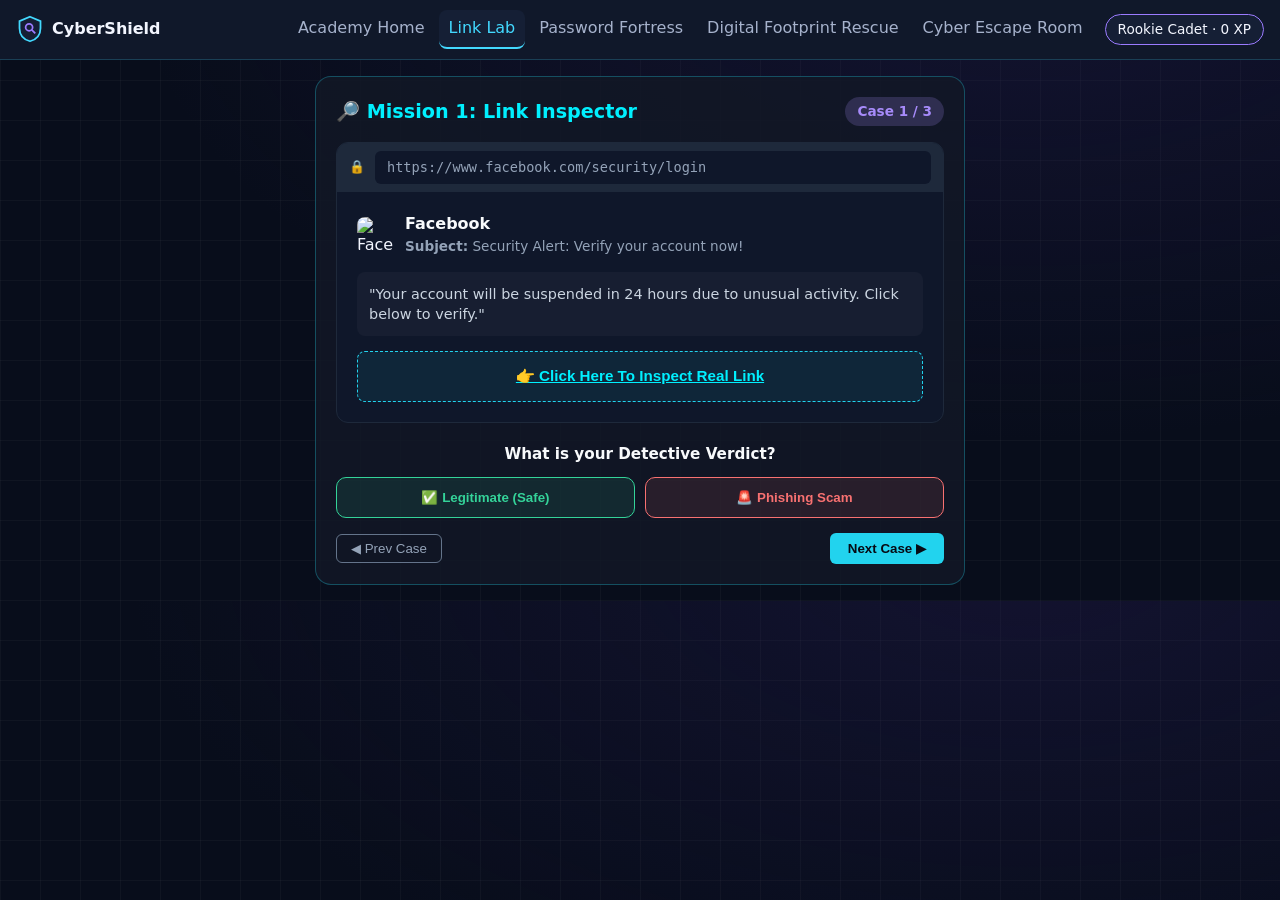
==== phishing.html @ a729a138 "Initial CyberShield project upload" ====
<!doctype html>
<html lang="en">
  <head>
    <meta charset="utf-8" />
    <meta name="viewport" content="width=device-width,initial-scale=1" />
    <title>Link Lab · CyberShield</title>
    <link rel="stylesheet" href="css/style.css" />
  </head>
  <body>
    <header id="nav"></header>
    <main id="app"><noscript>Please enable JavaScript to play.</noscript></main>
    <div id="toasts" aria-live="polite"></div>
    <script src="js/storage.js"></script>
    <script src="js/app.js"></script>
    <script src="js/phishing.js"></script>
  </body>
</html>
---- css/style.css ----
:root{--bg:#080D1B;--bg2:#10182A;--pan:#151F35;--cy:#43D9FF;--pu:#9B7BFF;--ok:#43E6A5;--warn:#FFC857;--err:#FF657A;--tx:#F3F6FF;--tx2:#A6B2CC;--r:14px}
*{box-sizing:border-box}html{scroll-behavior:smooth}
body{margin:0;font:16px/1.55 Inter,Manrope,system-ui,Segoe UI,sans-serif;color:var(--tx);background:radial-gradient(900px 500px at 80% -10%,#2a1f5c55,transparent),linear-gradient(#ffffff08 1px,transparent 1px) 0 0/40px 40px,linear-gradient(90deg,#ffffff08 1px,transparent 1px) 0 0/40px 40px,var(--bg)}
main{max-width:1050px;margin:auto;padding:16px}h1{font-size:clamp(1.6rem,4vw,2.3rem);margin:.3em 0}h2{margin-top:1.6em}.muted,small{color:var(--tx2)}a{color:var(--cy)}
header{display:flex;flex-wrap:wrap;align-items:center;gap:12px;padding:10px 16px;background:var(--bg2);border-bottom:1px solid #43d9ff33}
.logo{font-weight:800;color:var(--tx);text-decoration:none;display:flex;gap:8px;align-items:center}#links{display:flex;flex-wrap:wrap;gap:4px;margin-left:auto}#links a{padding:6px 10px;border-radius:8px;color:var(--tx2);text-decoration:none}#links a[aria-current]{background:var(--pan);color:var(--cy);border-bottom:2px solid var(--cy)}
.pill{background:var(--pan);border:1px solid var(--pu);border-radius:99px;padding:4px 12px;font-size:.85rem}.menu{display:none}
.card{background:var(--pan);border:1px solid #ffffff14;border-radius:var(--r);padding:16px;box-shadow:0 6px 20px #0006;margin:8px 0}
.hero{display:flex;gap:20px;align-items:center;flex-wrap:wrap}.hero>div{flex:1 1 280px}.mascot{width:160px;animation:fl 4s ease-in-out infinite}@keyframes fl{50%{transform:translateY(-6px)}}.tag{color:var(--cy);font-weight:700}
.btn,button.sm{font:inherit;cursor:pointer;border-radius:10px;border:1px solid var(--cy);background:var(--cy);color:#06101f;padding:10px 16px;font-weight:700;text-decoration:none;display:inline-block;margin:4px 2px;min-height:44px}
.btn.ghost{background:transparent;color:var(--cy)}.btn.ok{background:var(--ok);border-color:var(--ok)}button.sm{background:var(--bg2);color:var(--tx);border-color:#ffffff33;padding:6px 10px;font-weight:500;min-height:36px;text-align:left}button.sm.found,.tile.found{border-color:var(--ok);background:#43e6a522}
:focus-visible{outline:3px solid var(--warn);outline-offset:2px}
.stats,.grid{display:grid;grid-template-columns:repeat(auto-fit,minmax(200px,1fr));gap:12px}.stats .card{text-align:center}.stats b{display:block;font-size:1.3rem}
.bar{height:12px;background:var(--bg2);border-radius:99px;overflow:hidden;margin:6px 0}.bar i{display:block;height:100%;background:linear-gradient(90deg,var(--cy),var(--pu));transition:width .4s}
.ico{font-size:2rem}.lock{opacity:.6}.dim{opacity:.65}.badge{text-align:center;display:flex;flex-direction:column;gap:4px}
.two{display:grid;grid-template-columns:1fr 1.6fr;gap:12px}.list{list-style:none;padding:0;margin:8px 0}.list button,.post{width:100%;text-align:left;background:var(--pan);color:var(--tx);border:1px solid #ffffff22;border-radius:10px;padding:10px;margin:4px 0;font:inherit;cursor:pointer;display:block}
.list button.sel,.post.sel{border-color:var(--cy);box-shadow:inset 3px 0 var(--cy)}.list small{display:block}.row,.clues{display:flex;flex-wrap:wrap;gap:6px}
code{background:var(--bg2);padding:2px 6px;border-radius:6px;color:var(--warn);word-break:break-all}.fb{min-height:1.5em;color:var(--ok)}.note{border-left:4px solid var(--warn);padding:6px 12px;background:#ffc85714}.crumbs{color:var(--tx2);font-size:.9rem}
input,select{font:inherit;padding:8px;border-radius:8px;border:1px solid #ffffff33;background:var(--bg2);color:var(--tx)}
.ev{color:var(--tx);text-align:left;font:inherit;cursor:pointer}.ev:disabled{opacity:.5}.ord li{margin:6px 0}.vault{font-size:5rem;text-align:center;transition:transform .6s}.vault.open{transform:scale(1.15) rotate(-8deg)}.fort{font-size:1.4rem}
#toasts{position:fixed;right:12px;bottom:12px;display:flex;flex-direction:column;gap:6px;z-index:9}.toast{background:var(--pan);border:1px solid var(--ok);padding:10px 14px;border-radius:10px}
@media(max-width:760px){.two{grid-template-columns:1fr}.menu{display:block;margin-left:auto;background:var(--pan);color:var(--tx);border:1px solid #fff3;border-radius:8px;padding:8px 12px}#links{display:none;width:100%;flex-direction:column}#links.open{display:flex}}
@media(prefers-reduced-motion:reduce){*{animation:none!important;transition:none!important;scroll-behavior:auto!important}}
@media print{body{background:#fff;color:#000}header,main>*:not(#cert),.btn,#toasts,label,.crumbs{display:none!important}#cert{display:block}.card{box-shadow:none;border:2px solid #000;background:#fff}}
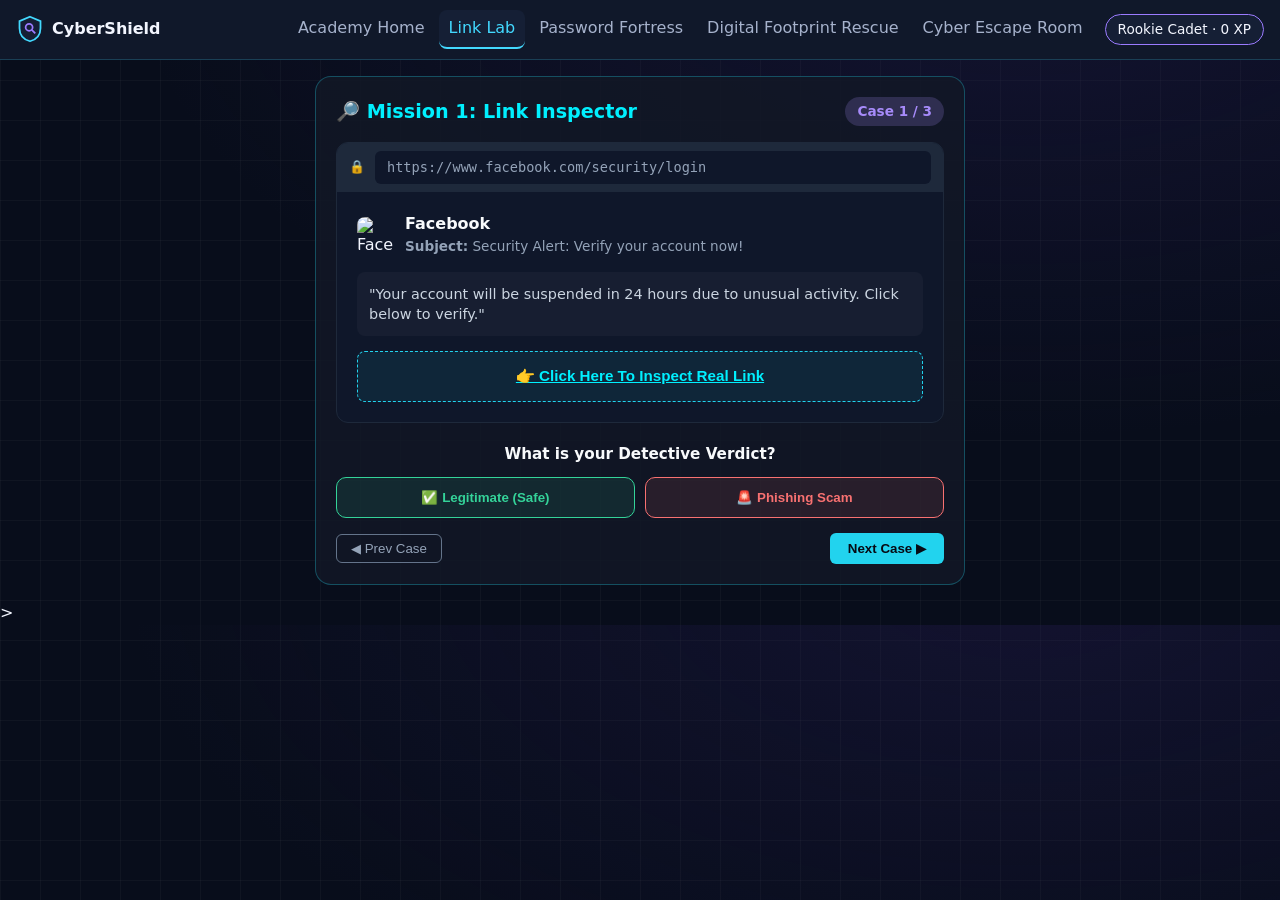
==== commit b227b4ec: "Update project" ====
--- a/phishing.html
+++ b/phishing.html
@@ -1,17 +1,18 @@
 <!doctype html>
 <html lang="en">
   <head>
-    <meta charset="utf-8" />
-    <meta name="viewport" content="width=device-width,initial-scale=1" />
-    <title>Link Lab · CyberShield</title>
-    <link rel="stylesheet" href="css/style.css" />
-  </head>
-  <body>
-    <header id="nav"></header>
-    <main id="app"><noscript>Please enable JavaScript to play.</noscript></main>
-    <div id="toasts" aria-live="polite"></div>
-    <script src="js/storage.js"></script>
-    <script src="js/app.js"></script>
-    <script src="js/phishing.js"></script>
-  </body>
-</html>
+      <meta charset="utf-8" />
+          <meta name="viewport" content="width=device-width,initial-scale=1" />
+              <title>Link Lab · CyberShield</title>
+                  <link rel="stylesheet" href="css/style.css" />
+                    </head>
+                      <body>
+                          <header id="nav"></header>
+                              <main id="app"><noscript>Please enable JavaScript to play.</noscript></main>
+                                  <div id="toasts" aria-live="polite"></div>
+                                      <script src="js/storage.js"></script>
+                                          <script src="js/app.js"></script>
+                                              <script src="js/phishing.js"></script>
+                                                </body>
+                                                </html>
+                                                >
